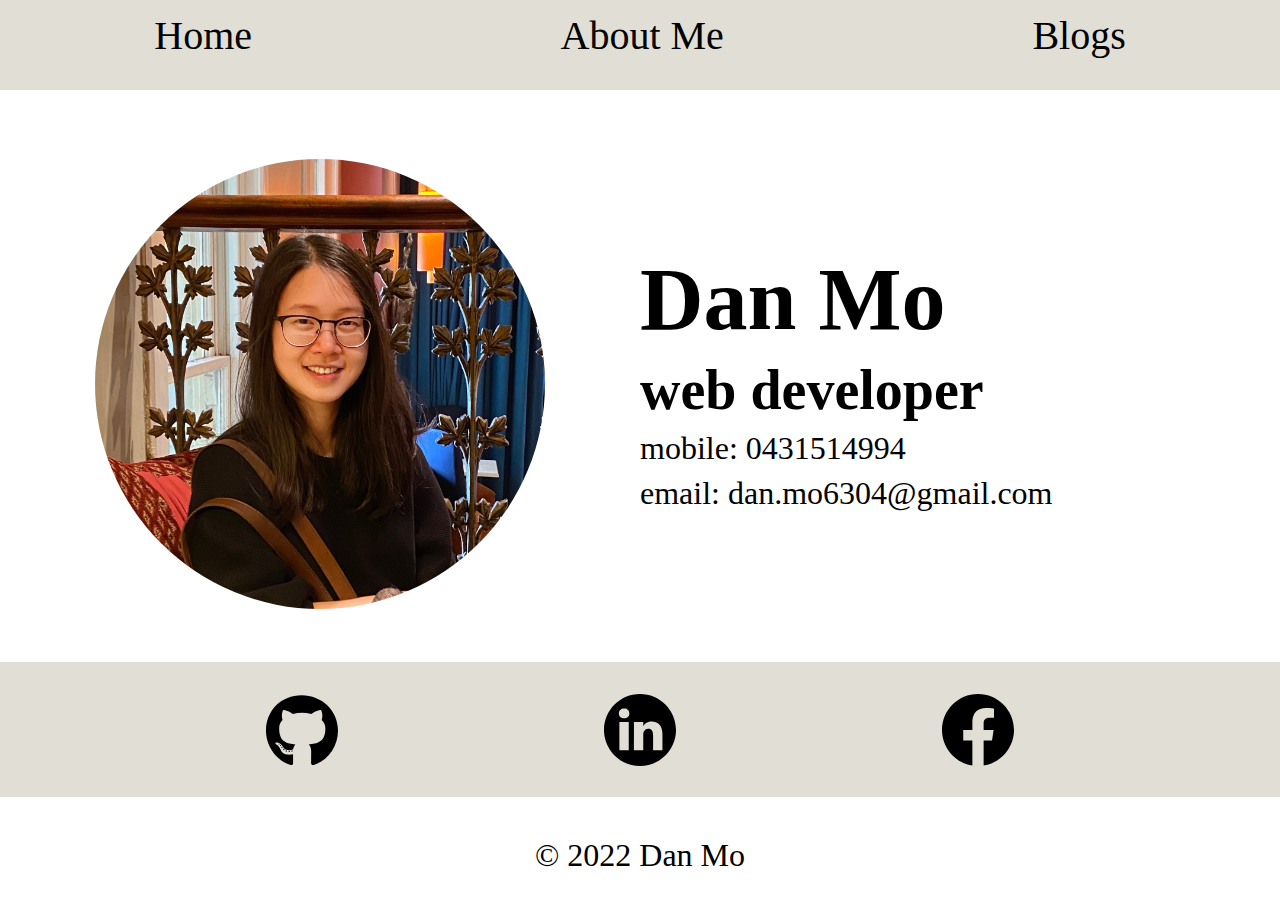
==== src/index.html @ 5310501b "home page finished" ====
<!DOCTYPE html>
<html lang="en">
<head>
    <meta charset="UTF-8">
    <meta http-equiv="X-UA-Compatible" content="IE=edge">
    <meta name="viewport" content="width=device-width, initial-scale=1.0">
    <title>Dan's Portfolio</title>
    <link rel="stylesheet" href="style.css">
</head>
<body>
    <nav>
        <a href="">Home</a>
        <a href="">About Me</a>
        <a href="">Blogs</a>
    </nav>
    <header>
        <section class="photo">
            <figure></figure>
        </section>
        <section class="contact-info">
            <h1>Dan Mo</h1>
            <h2>web developer</h2>
            <p>mobile: 0431514994</p>
            <p>email: dan.mo6304@gmail.com</p>
        </section>
    </header>
    <section class="social-links">
            <a href="https://github.com/Dandandan-mo"><img src="images/github_icon3.svg" alt="facebook-icon"></a>
            <a href="https://www.linkedin.com/in/dan-mo-87435419a/"><img src="images/linkedin logo_icon.svg" alt="linkedin-icon"></a>
            <a href="https://www.facebook.com/dan.mo.9250"><img src="images/facebook_icon.svg" alt=""></a>
    </section>
    <footer>
        <p>&copy; 2022 Dan Mo</p>
    </footer>
</body>
</html>
---- src/style.css ----
body {
    box-sizing: border-box;
    margin: 0;
    padding: 0;
}
/* Nav bar */
nav {
    display: flex;
    height: 10vh;
    width: 100%;
    background: #e1dfd5;
    justify-content: space-around;
}

nav a {
    padding: 1em;
    text-decoration: none;
    font-size: 1.5rem;
    color: black
}
/* Header */
.photo {
    display: flex;
    height: 70vw;
    justify-content: center;
    margin-top: 1.5rem;
}

figure {
    width: 70vw;
    height: 70vw;
    background: url('images/profile-photo.jpeg') no-repeat center rgb(238, 226, 183);
    background-size: cover;
    border-radius: 50%;
}

.contact-info {
    display: flex;
    align-items: center;
    justify-content: left;
    flex-direction: column;
}

h1 {
    font-size: 3.5rem;
    margin:0;
    padding-top: 2.5rem;
}

h2 {
    font-size: 2rem;
    margin: 0;
    padding-top: 0.5rem;
}

p {
    font-size: 1.5rem;
    margin: 0;
    padding-top: 0.5rem;
}
/* Social links */
.social-links {
    display: flex;
    justify-content: space-evenly;
    align-items: center;
    width: 100%;
    height: 15vh;
    background: #e1dfd5;
    margin: 2rem 0;
}

.social-links a {
    height: 8vh;
    width: 8vh;
}
/* footer */
footer {
    display: flex;
    justify-content: center;
}

@media screen and (min-width: 650px) and (max-width: 1200px) {
    nav a {
        font-size: 2em;
        padding: 0.5em;
    }

    .photo {
        height: 55vw;
    }
    figure {
        width: 50vw;
        height: 50vw;
    }

    h1 {
        font-size: 4rem;
    }

    h2 {
        font-size: 2.5rem;
    }

    p {
        font-size: 2rem;
    }
}

@media screen and (min-width: 1201px) {
    nav a {
        font-size: 2.5em;
        padding: 0.3em;
    }
    
    header {
        display: flex;
        flex-wrap: nowrap;
        height: 60vh;
        width: 100%;
    }

    .photo {
        flex:1;
        align-items: center;
        height: 60vh;
    }

    figure {
        height: 50vh;
        width: 50vh;

    }
    .contact-info {
        flex: 1;
        justify-content: center;
        align-items: flex-start;
    }

    h1 {
        font-size: 5.5rem;
    }

    h2 {
        font-size: 3.5rem;
    }

    p {
        font-size: 2rem;
    }
}
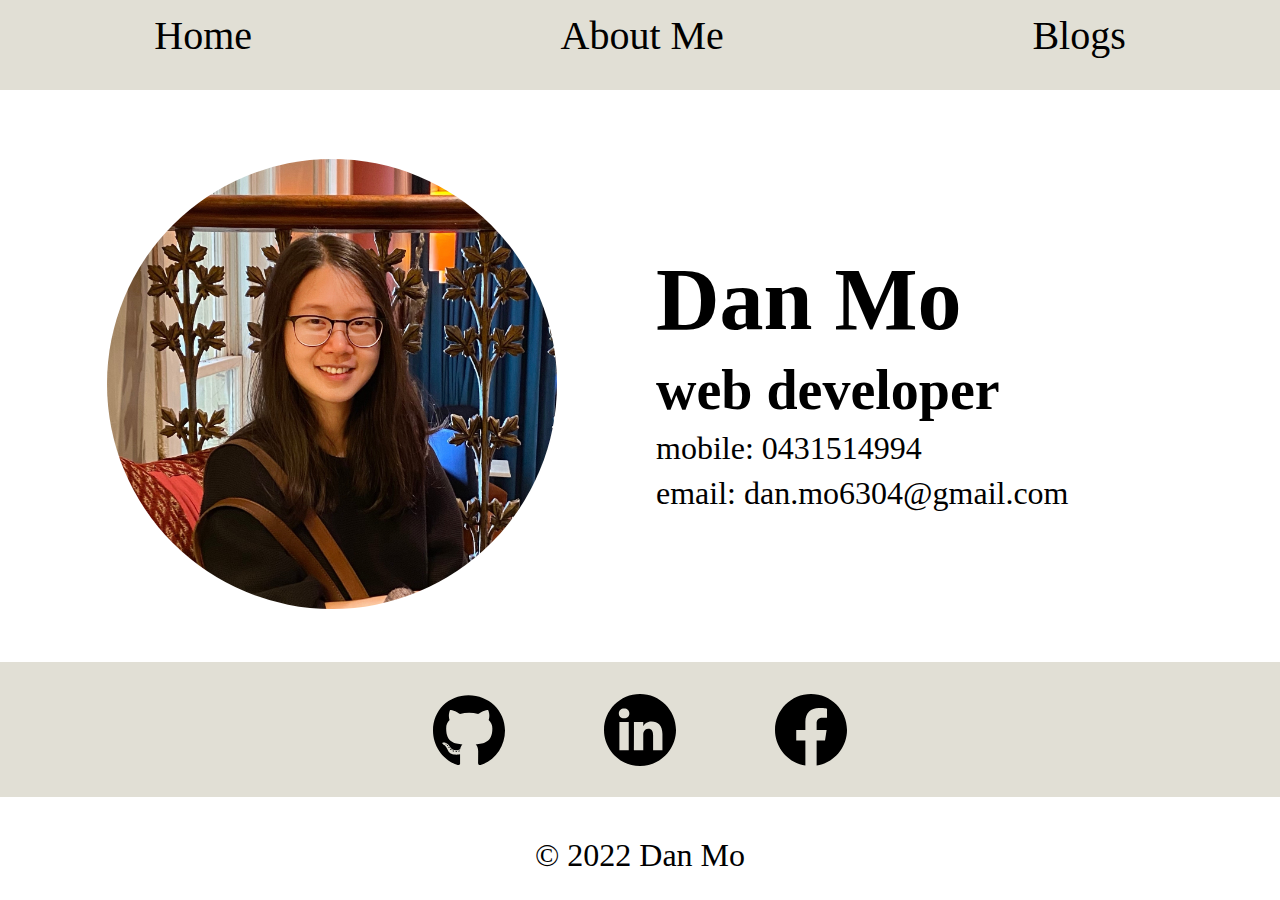
==== commit ab9e927f: "home page finalised except font and color" ====
--- a/src/index.html
+++ b/src/index.html
@@ -25,9 +25,12 @@
         </section>
     </header>
     <section class="social-links">
+        <div>
             <a href="https://github.com/Dandandan-mo"><img src="images/github_icon3.svg" alt="facebook-icon"></a>
             <a href="https://www.linkedin.com/in/dan-mo-87435419a/"><img src="images/linkedin logo_icon.svg" alt="linkedin-icon"></a>
             <a href="https://www.facebook.com/dan.mo.9250"><img src="images/facebook_icon.svg" alt=""></a>
+        </div>
+            
     </section>
     <footer>
         <p>&copy; 2022 Dan Mo</p>
--- a/src/style.css
+++ b/src/style.css
@@ -69,7 +69,13 @@
     margin: 2rem 0;
 }
 
-.social-links a {
+.social-links div {
+    display: flex;
+    width: 100vw;
+    justify-content: space-around;
+}
+
+.social-links div a {
     height: 8vh;
     width: 8vh;
 }
@@ -104,6 +110,10 @@
     p {
         font-size: 2rem;
     }
+
+    .social-links div {
+        width: 60vw;
+    }
 }
 
 @media screen and (min-width: 1201px) {
@@ -128,12 +138,14 @@
     figure {
         height: 50vh;
         width: 50vh;
+        margin-right: 0;
 
     }
     .contact-info {
         flex: 1;
         justify-content: center;
         align-items: flex-start;
+        padding-left: 2em;
     }
 
     h1 {
@@ -147,4 +159,8 @@
     p {
         font-size: 2rem;
     }
+
+    .social-links div {
+        width: 40vw;
+    }
 }
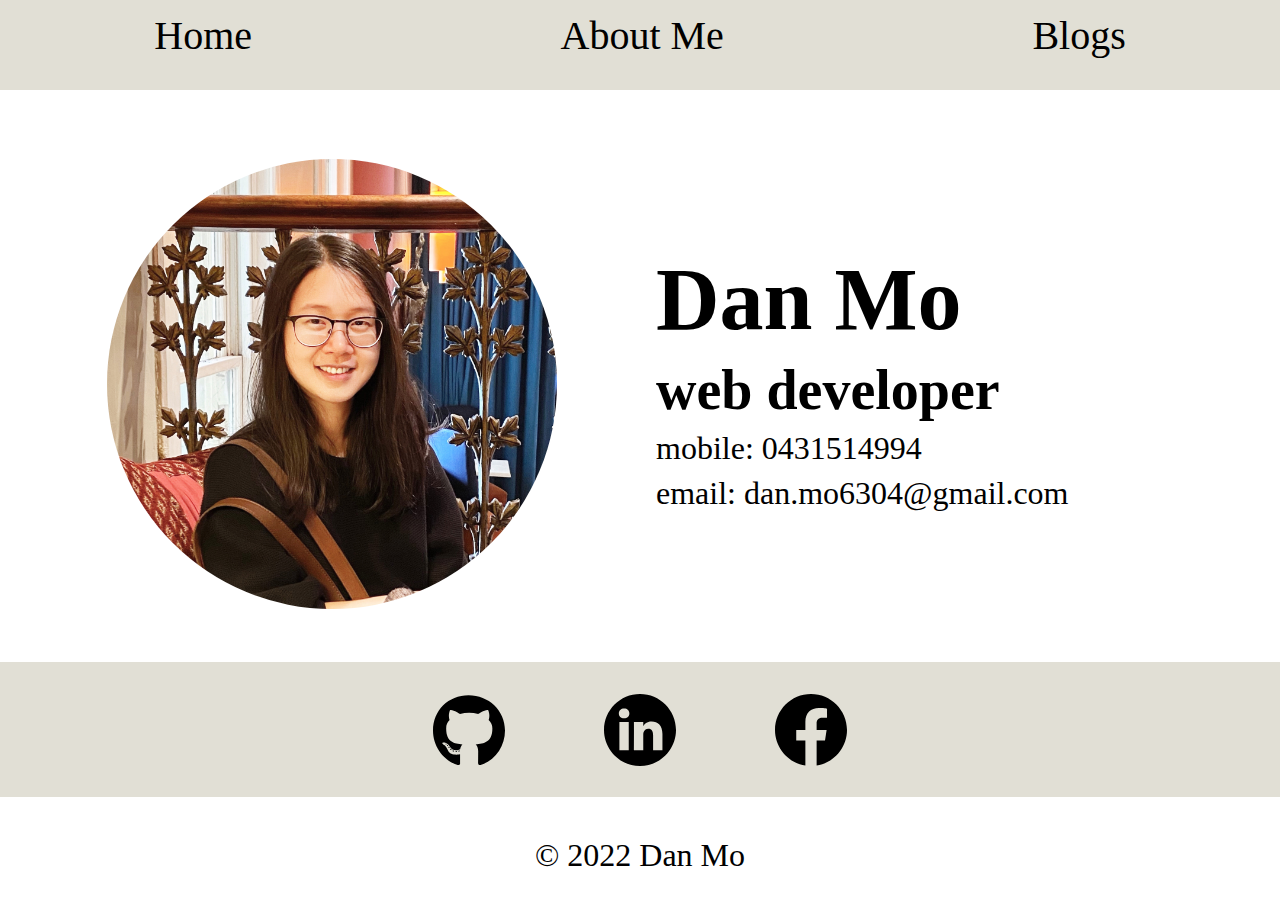
==== commit 768477e7: "blog page mobile version done" ====
--- a/src/index.html
+++ b/src/index.html
@@ -9,9 +9,9 @@
 </head>
 <body>
     <nav>
-        <a href="">Home</a>
-        <a href="">About Me</a>
-        <a href="">Blogs</a>
+        <a href="index.html">Home</a>
+        <a href="about-me.html">About Me</a>
+        <a href="blog-list.html">Blogs</a>
     </nav>
     <header>
         <section class="photo">
--- a/src/style.css
+++ b/src/style.css
@@ -29,7 +29,7 @@
 figure {
     width: 70vw;
     height: 70vw;
-    background: url('images/profile-photo.jpeg') no-repeat center rgb(238, 226, 183);
+    background: url('images/profile-photo2.jpeg') no-repeat center rgb(238, 226, 183);
     background-size: cover;
     border-radius: 50%;
 }
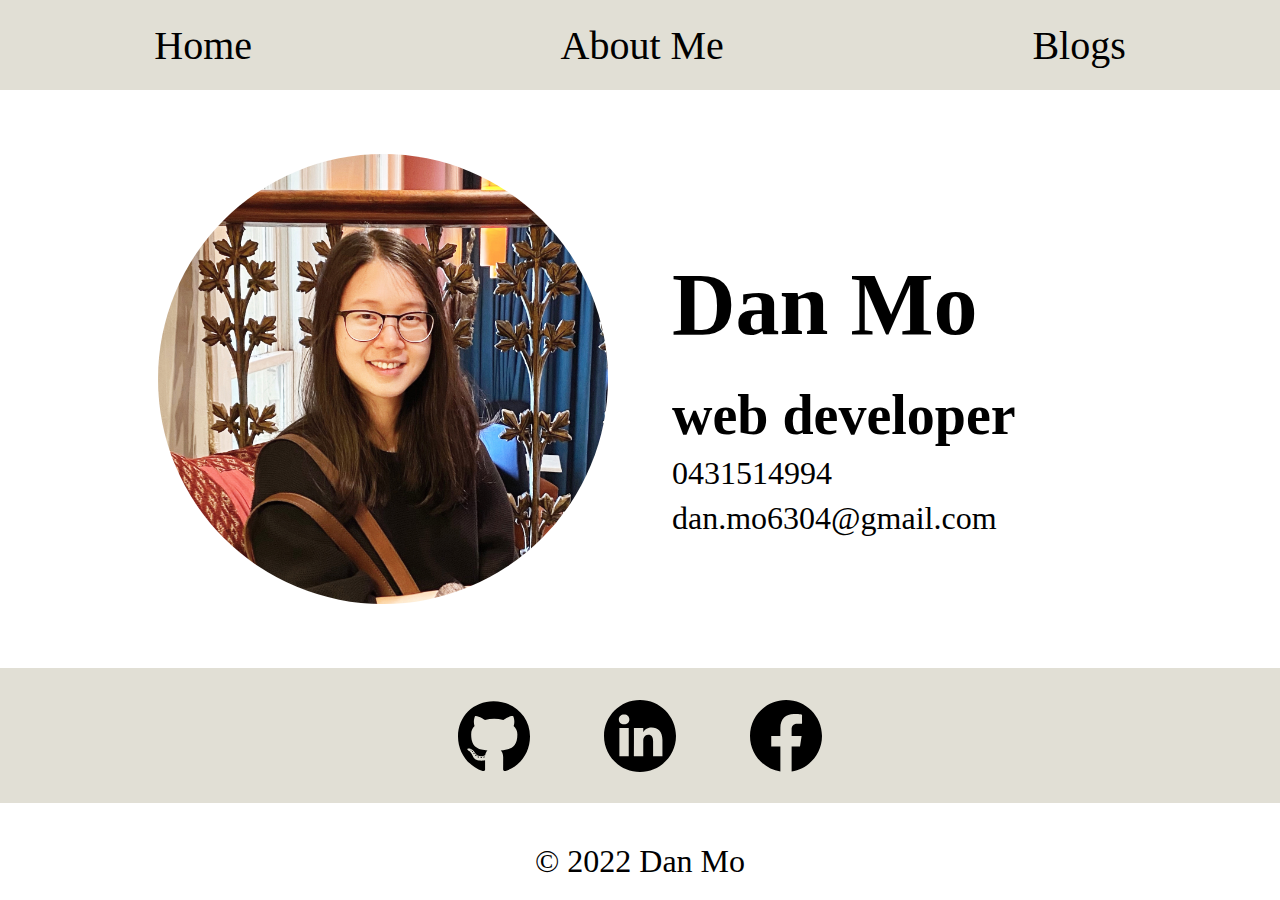
==== commit 04404a25: "checked css for redundant code" ====
--- a/src/index.html
+++ b/src/index.html
@@ -8,31 +8,35 @@
     <link rel="stylesheet" href="style.css">
 </head>
 <body>
-    <nav>
-        <a href="index.html">Home</a>
-        <a href="about-me.html">About Me</a>
-        <a href="blog-list.html">Blogs</a>
-    </nav>
+    <!-- Header -->
     <header>
-        <section class="photo">
+        <!-- Nav Bar -->
+        <nav>
+            <a href="index.html">Home</a>
+            <a href="about-me.html">About Me</a>
+            <a href="blog-list.html">Blogs</a>
+        </nav>
+    </header>
+   <!-- Main Part of the Page -->
+    <main>
+        <div>
             <figure></figure>
-        </section>
+        </div>
         <section class="contact-info">
             <h1>Dan Mo</h1>
             <h2>web developer</h2>
-            <p>mobile: 0431514994</p>
-            <p>email: dan.mo6304@gmail.com</p>
+            <p>0431514994</p>
+            <p>dan.mo6304@gmail.com</p>
         </section>
-    </header>
-    <section class="social-links">
-        <div>
-            <a href="https://github.com/Dandandan-mo"><img src="images/github_icon3.svg" alt="facebook-icon"></a>
+        <section class="social-links">
+            <div>
+                <a href="https://github.com/Dandandan-mo"><img src="images/github_icon3.svg" alt="facebook-icon"></a>
             <a href="https://www.linkedin.com/in/dan-mo-87435419a/"><img src="images/linkedin logo_icon.svg" alt="linkedin-icon"></a>
             <a href="https://www.facebook.com/dan.mo.9250"><img src="images/facebook_icon.svg" alt=""></a>
-        </div>
-            
-    </section>
-    <footer>
+            </div>
+        </section>
+    <!-- Footer -->
+        <footer>
         <p>&copy; 2022 Dan Mo</p>
     </footer>
 </body>
--- a/src/style.css
+++ b/src/style.css
@@ -1,8 +1,9 @@
-body {
+* {
     box-sizing: border-box;
     margin: 0;
     padding: 0;
 }
+/* Header */
 /* Nav bar */
 nav {
     display: flex;
@@ -10,69 +11,71 @@
     width: 100%;
     background: #e1dfd5;
     justify-content: space-around;
+    align-items: center;
 }
 
 nav a {
-    padding: 1em;
     text-decoration: none;
     font-size: 1.5rem;
     color: black
 }
-/* Header */
-.photo {
+/* Main */
+main {
     display: flex;
-    height: 70vw;
-    justify-content: center;
-    margin-top: 1.5rem;
+    flex-direction: column;
+    align-items: center;
+    margin-top: 2em;
 }
 
 figure {
-    width: 70vw;
-    height: 70vw;
+    width: 60vw;
+    height: 60vw;
     background: url('images/profile-photo2.jpeg') no-repeat center rgb(238, 226, 183);
     background-size: cover;
     border-radius: 50%;
+    margin-bottom: 2em;
 }
 
 .contact-info {
     display: flex;
     align-items: center;
-    justify-content: left;
     flex-direction: column;
 }
 
 h1 {
-    font-size: 3.5rem;
-    margin:0;
-    padding-top: 2.5rem;
+    font-size: 3em;
 }
 
 h2 {
     font-size: 2rem;
-    margin: 0;
-    padding-top: 0.5rem;
+    padding-top: 0.5em;
 }
 
 p {
     font-size: 1.5rem;
-    margin: 0;
     padding-top: 0.5rem;
 }
-/* Social links */
+
 .social-links {
     display: flex;
-    justify-content: space-evenly;
+    justify-content: center;
     align-items: center;
-    width: 100%;
+    width: 100vw;
     height: 15vh;
     background: #e1dfd5;
     margin: 2rem 0;
 }
 
+.social-links {
+    display: flex;
+    width: 100vw;
+    justify-content: center;
+}
+
 .social-links div {
     display: flex;
+    justify-content: space-evenly;
     width: 100vw;
-    justify-content: space-around;
 }
 
 .social-links div a {
@@ -83,17 +86,14 @@
 footer {
     display: flex;
     justify-content: center;
+    width: 100vw;
 }
 
-@media screen and (min-width: 650px) and (max-width: 1200px) {
+@media screen and (min-width: 650px) and (max-width: 1100px) {
     nav a {
         font-size: 2em;
-        padding: 0.5em;
     }
 
-    .photo {
-        height: 55vw;
-    }
     figure {
         width: 50vw;
         height: 50vw;
@@ -116,36 +116,32 @@
     }
 }
 
-@media screen and (min-width: 1201px) {
+@media screen and (min-width: 1101px) {
     nav a {
         font-size: 2.5em;
-        padding: 0.3em;
-    }
-    
-    header {
-        display: flex;
-        flex-wrap: nowrap;
-        height: 60vh;
-        width: 100%;
     }
 
-    .photo {
-        flex:1;
-        align-items: center;
-        height: 60vh;
+    main {
+        flex-flow: row wrap;
+        margin-top: 4em;
     }
 
+    main div {
+        display: flex;
+        justify-content: flex-end;
+        flex: 1;
+        margin-right: 2em;
+    }
     figure {
         height: 50vh;
         width: 50vh;
-        margin-right: 0;
 
     }
     .contact-info {
         flex: 1;
         justify-content: center;
         align-items: flex-start;
-        padding-left: 2em;
+        margin-left: 2em;
     }
 
     h1 {
@@ -161,6 +157,6 @@
     }
 
     .social-links div {
-        width: 40vw;
+        margin: 0 30vw 0 30vw;
     }
 }
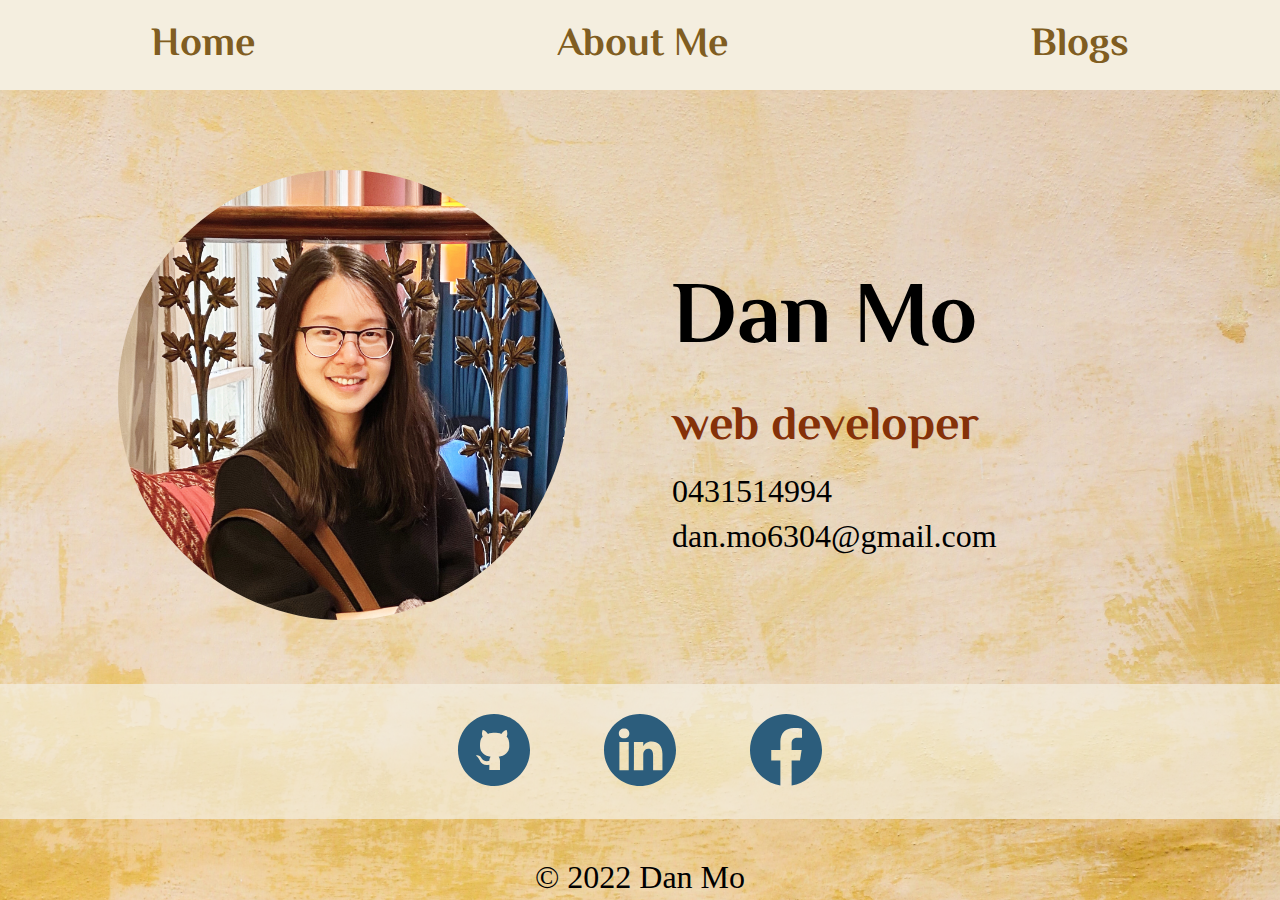
==== commit 66043817: "portfolio completed" ====
--- a/src/index.html
+++ b/src/index.html
@@ -30,9 +30,15 @@
         </section>
         <section class="social-links">
             <div>
-                <a href="https://github.com/Dandandan-mo"><img src="images/github_icon3.svg" alt="facebook-icon"></a>
-            <a href="https://www.linkedin.com/in/dan-mo-87435419a/"><img src="images/linkedin logo_icon.svg" alt="linkedin-icon"></a>
-            <a href="https://www.facebook.com/dan.mo.9250"><img src="images/facebook_icon.svg" alt=""></a>
+                <a href="https://github.com/Dandandan-mo">
+                    <img class="icon" src="images/1_github.svg" alt="facebook-icon">
+                </a>
+                <a href="https://www.linkedin.com/in/dan-mo-87435419a/">
+                    <img class="icon" src="images/2_linkedin.svg" alt="linkedin-icon">
+                </a>
+                <a href="https://www.facebook.com/dan.mo.9250">
+                    <img class="icon" src="images/3_facebook.svg" alt="">
+                </a>
             </div>
         </section>
     <!-- Footer -->
--- a/src/style.css
+++ b/src/style.css
@@ -1,15 +1,20 @@
-* {
+@import url('https://fonts.googleapis.com/css2?family=El+Messiri:wght@700&family=Old+Standard+TT&display=swap');
+
+body {
     box-sizing: border-box;
     margin: 0;
     padding: 0;
+    background: url('images/texture.jpg') no-repeat center;
+    background-size: cover;
 }
+
 /* Header */
 /* Nav bar */
 nav {
     display: flex;
     height: 10vh;
     width: 100%;
-    background: #e1dfd5;
+    background: #f4eedf;
     justify-content: space-around;
     align-items: center;
 }
@@ -17,7 +22,13 @@
 nav a {
     text-decoration: none;
     font-size: 1.5rem;
-    color: black
+    font-family: 'El Messiri', sans-serif;
+    font-weight: 800;
+    color:#805d21;
+}
+
+nav a:hover {
+    color: #2c5d7c;
 }
 /* Main */
 main {
@@ -44,16 +55,22 @@
 
 h1 {
     font-size: 3em;
+    font-family: 'El Messiri', sans-serif;
+    margin: 0;
 }
 
 h2 {
     font-size: 2rem;
-    padding-top: 0.5em;
+    font-family: 'El Messiri', sans-serif;
+    margin: 0;
+    color: #853109;
 }
 
 p {
     font-size: 1.5rem;
     padding-top: 0.5rem;
+    font-family: 'Old Standard TT', serif;
+    margin: 0;
 }
 
 .social-links {
@@ -62,14 +79,8 @@
     align-items: center;
     width: 100vw;
     height: 15vh;
-    background: #e1dfd5;
+    background: #f4eedfb4;
     margin: 2rem 0;
-}
-
-.social-links {
-    display: flex;
-    width: 100vw;
-    justify-content: center;
 }
 
 .social-links div {
@@ -78,9 +89,13 @@
     width: 100vw;
 }
 
-.social-links div a {
+.icon {
     height: 8vh;
     width: 8vh;
+}
+
+.icon:hover {
+    transform: translate(2px, 2px);
 }
 /* footer */
 footer {
@@ -89,7 +104,7 @@
     width: 100vw;
 }
 
-@media screen and (min-width: 650px) and (max-width: 1100px) {
+@media screen and (min-width: 650px) and (max-width: 1200px) {
     nav a {
         font-size: 2em;
     }
@@ -116,7 +131,7 @@
     }
 }
 
-@media screen and (min-width: 1101px) {
+@media screen and (min-width: 1201px) {
     nav a {
         font-size: 2.5em;
     }
@@ -149,7 +164,7 @@
     }
 
     h2 {
-        font-size: 3.5rem;
+        font-size: 3rem;
     }
 
     p {
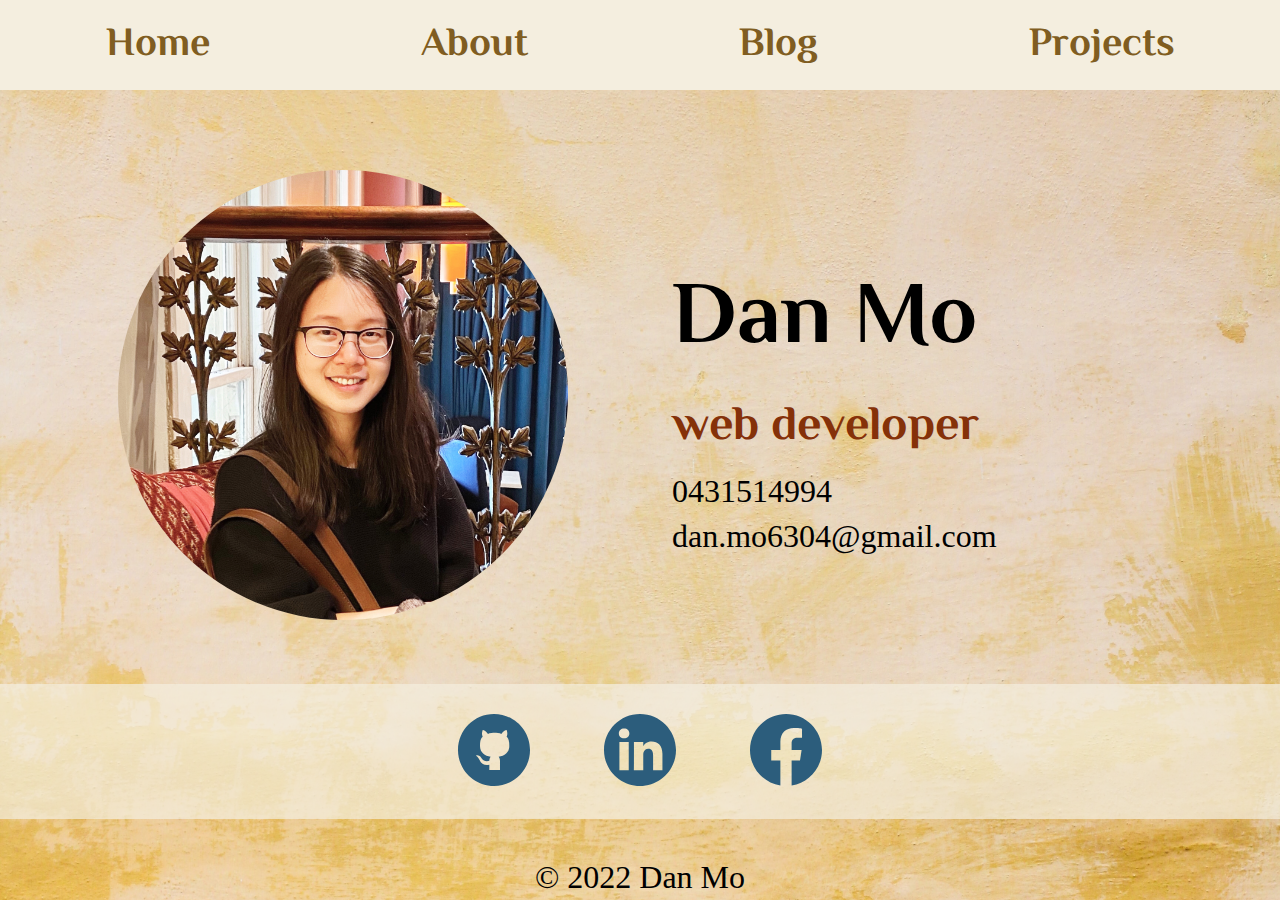
==== commit b4b81b49: "final commit" ====
--- a/src/index.html
+++ b/src/index.html
@@ -13,8 +13,9 @@
         <!-- Nav Bar -->
         <nav>
             <a href="index.html">Home</a>
-            <a href="about-me.html">About Me</a>
-            <a href="blog-list.html">Blogs</a>
+            <a href="about-me.html">About</a>
+            <a href="blog-list.html">Blog</a>
+            <a href="projects.html">Projects</a>
         </nav>
     </header>
    <!-- Main Part of the Page -->
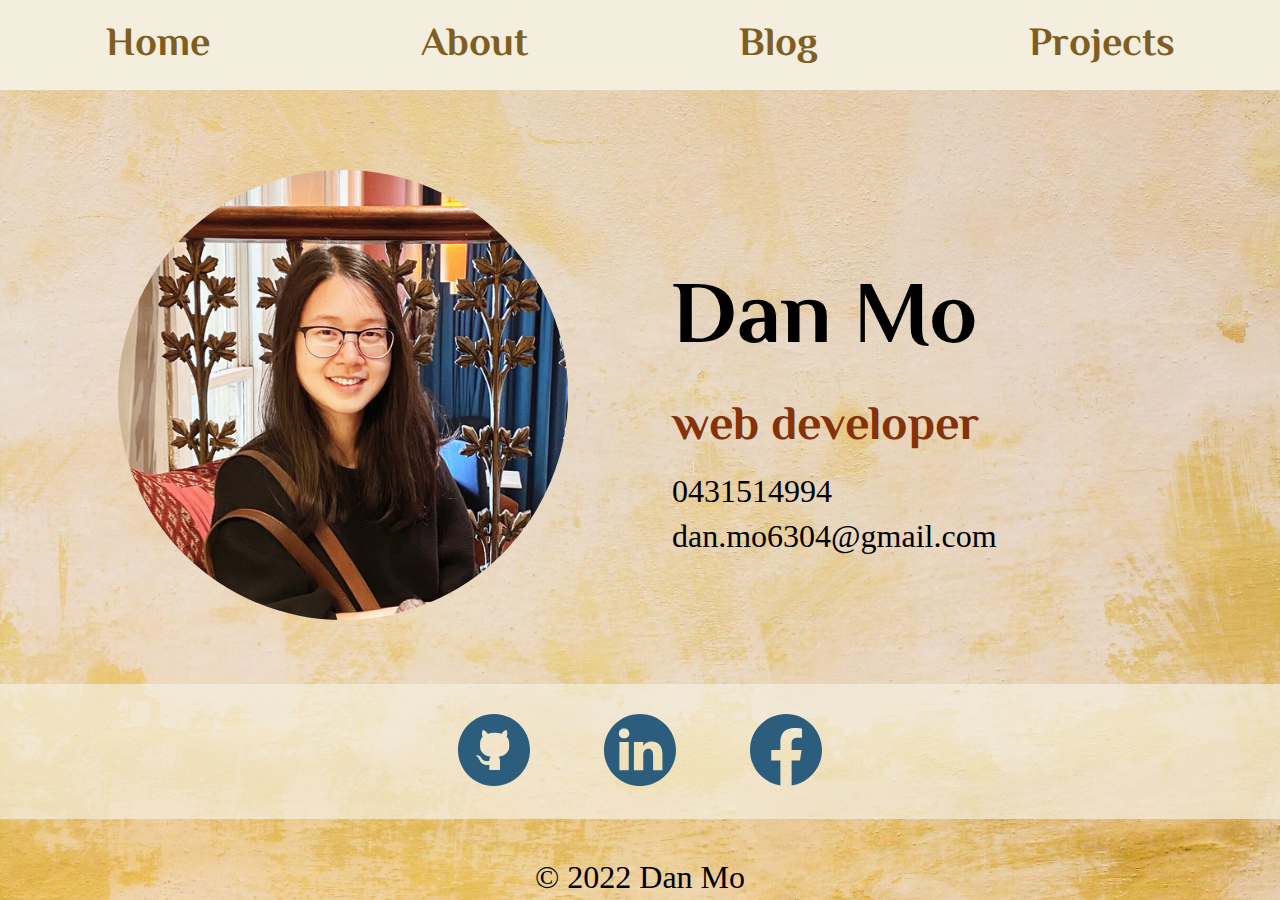
==== commit e7c11eaf: "final commit" ====
--- a/src/index.html
+++ b/src/index.html
@@ -20,15 +20,18 @@
     </header>
    <!-- Main Part of the Page -->
     <main>
+        <!-- profile photo -->
         <div>
             <figure></figure>
         </div>
+        <!-- Contact details -->
         <section class="contact-info">
             <h1>Dan Mo</h1>
             <h2>web developer</h2>
             <p>0431514994</p>
             <p>dan.mo6304@gmail.com</p>
         </section>
+        <!-- Links to professional accounts -->
         <section class="social-links">
             <div>
                 <a href="https://github.com/Dandandan-mo">
--- a/src/style.css
+++ b/src/style.css
@@ -37,7 +37,7 @@
     align-items: center;
     margin-top: 2em;
 }
-
+/* profile photo */
 figure {
     width: 60vw;
     height: 60vw;
@@ -46,7 +46,7 @@
     border-radius: 50%;
     margin-bottom: 2em;
 }
-
+/* contact details */
 .contact-info {
     display: flex;
     align-items: center;
@@ -72,7 +72,7 @@
     font-family: 'Old Standard TT', serif;
     margin: 0;
 }
-
+/* Links to professional accounts */
 .social-links {
     display: flex;
     justify-content: center;
